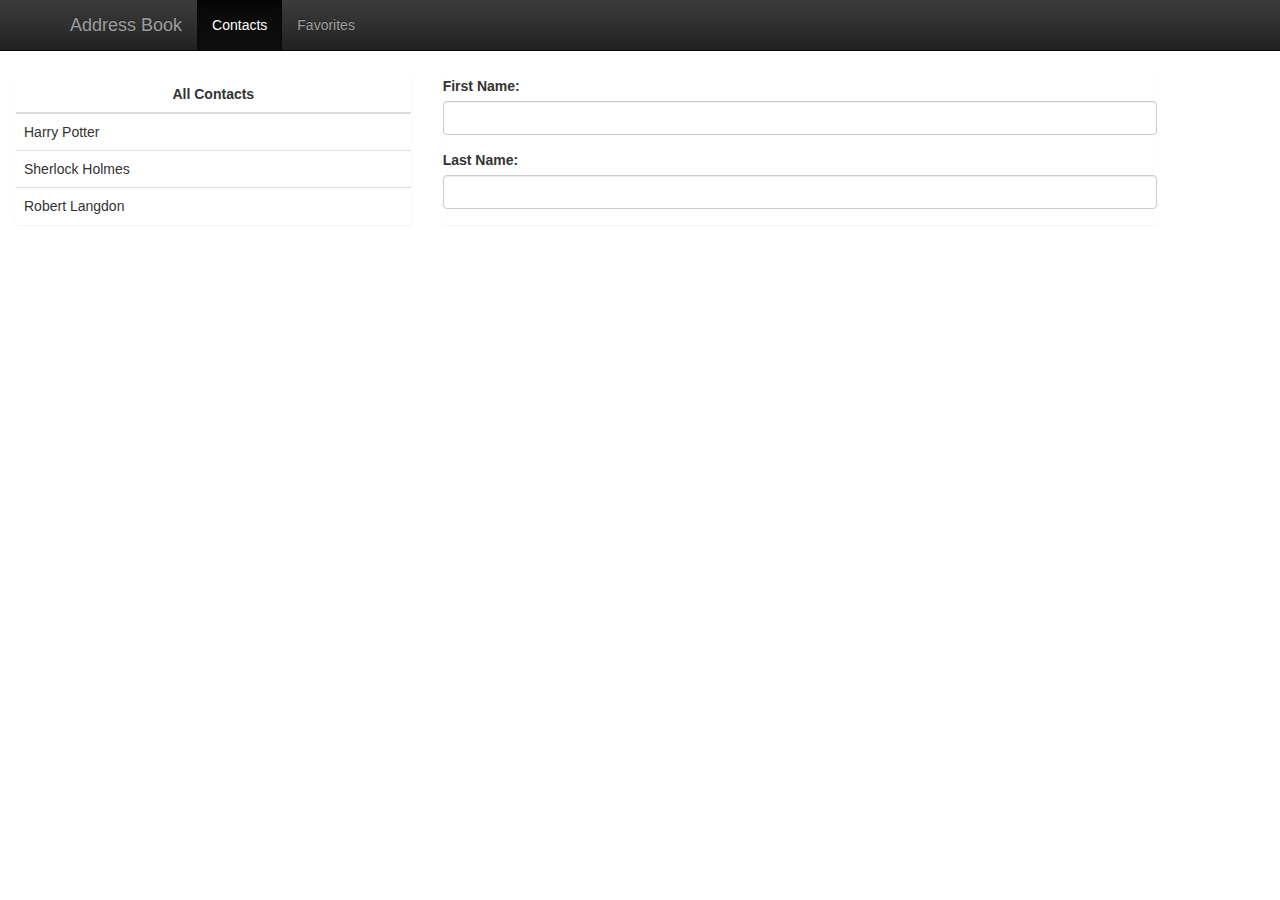
==== index.html @ d8731689 "reorganize code" ====
<!DOCTYPE html>
<html lang="en" ng-app="addressBook">
   <head>
      <meta charset="utf-8">
      <meta http-equiv="X-UA-Compatible" content="IE=edge">
      <meta name="viewport" content="width=device-width, initial-scale=1">

      <title>Address Book</title>
      <link href="bower_components/bootstrap/dist/css/bootstrap.min.css" rel="stylesheet">
      <link href="bower_components/bootstrap/dist/css/bootstrap-theme.min.css" rel="stylesheet">
      <link href="css/app.css" rel="stylesheet">      
   </head>

   <body>
      <div ng-include="'views/header.html'"></div>
      <div ng-include="'views/content.html'"></div>

      <script type="text/javascript" src="bower_components/angular/angular.js"></script>
      <script type="text/javascript" src="js/app.js"></script>
      <script type="text/javascript" src="js/controllers/contactListController.js"></script>
  </body>
</html>
---- css/app.css ----
body {
	margin-top: 75px;
}
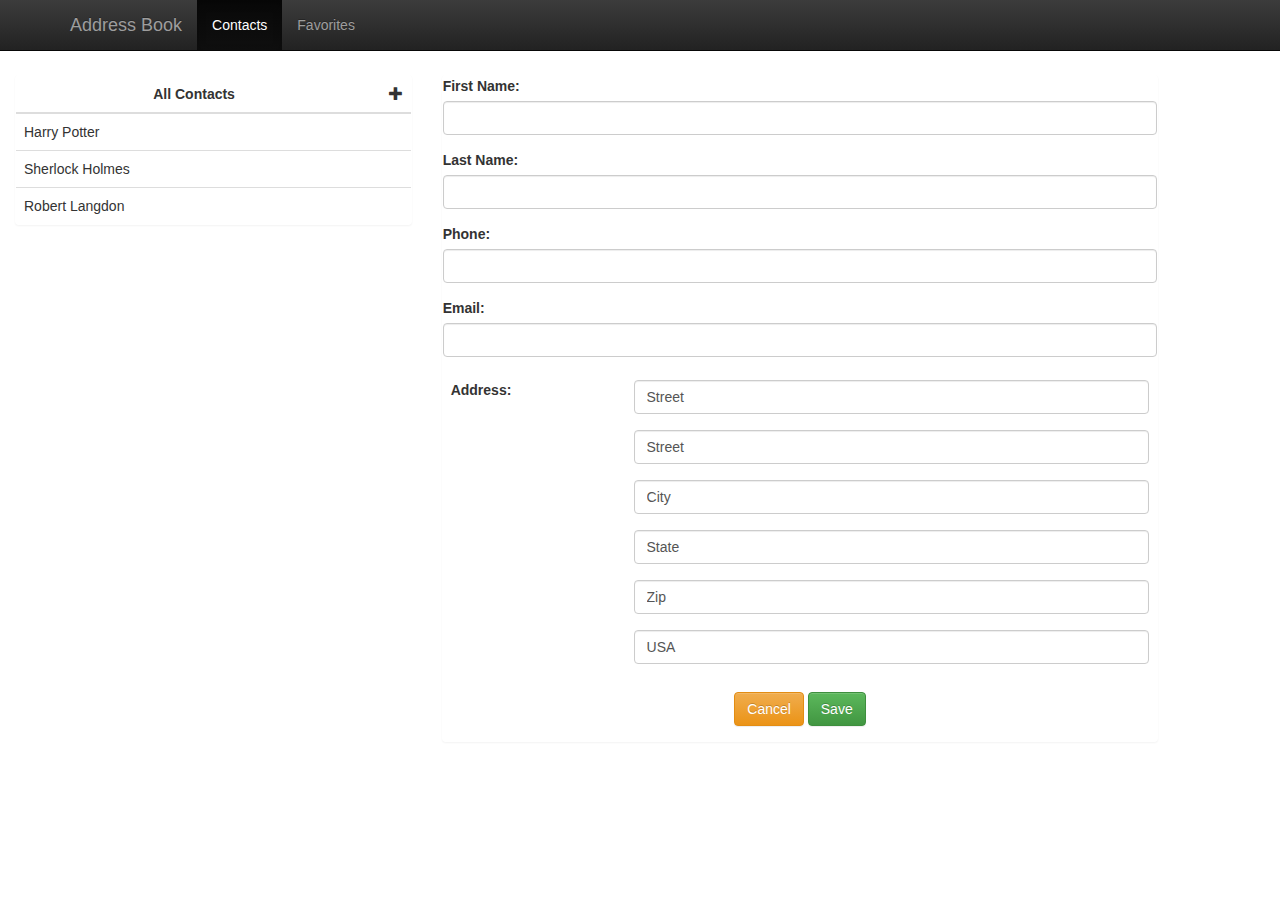
==== commit d5c780ed: "add new contact form" ====
--- a/index.html
+++ b/index.html
@@ -18,5 +18,6 @@
       <script type="text/javascript" src="bower_components/angular/angular.js"></script>
       <script type="text/javascript" src="js/app.js"></script>
       <script type="text/javascript" src="js/controllers/contactListController.js"></script>
+      <script type="text/javascript" src="js/controllers/contactDetailsController.js"></script>
   </body>
 </html>
--- a/css/app.css
+++ b/css/app.css
@@ -1,3 +1,7 @@
 body {
 	margin-top: 75px;
-}+}
+
+.borderless tbody tr td, .borderless tbody tr th, .borderless thead tr th {
+    border: none;
+}
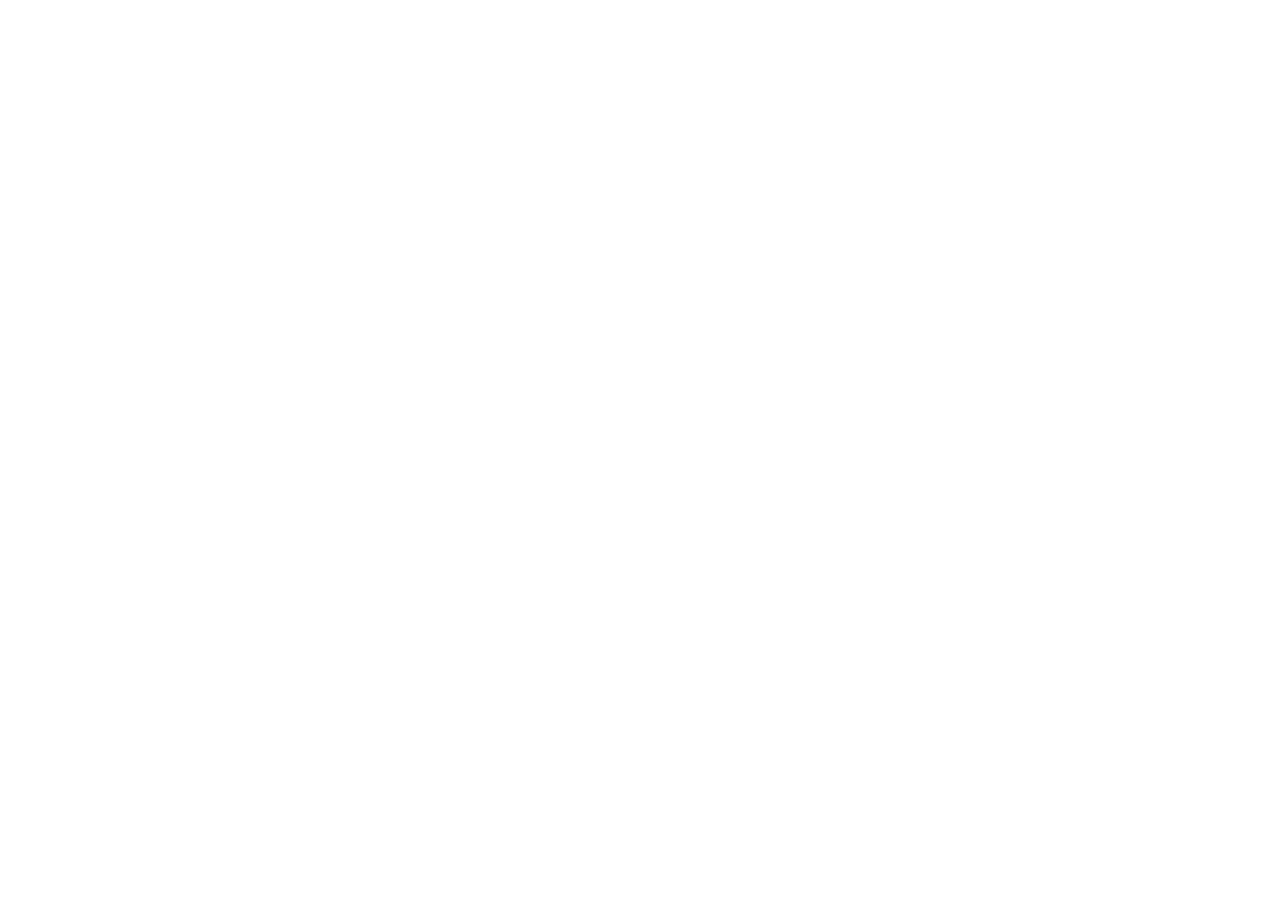
==== commit 96041cd3: "add contact detail page" ====
--- a/index.html
+++ b/index.html
@@ -6,16 +6,17 @@
       <meta name="viewport" content="width=device-width, initial-scale=1">
 
       <title>Address Book</title>
-      <link href="bower_components/bootstrap/dist/css/bootstrap.min.css" rel="stylesheet">
-      <link href="bower_components/bootstrap/dist/css/bootstrap-theme.min.css" rel="stylesheet">
-      <link href="css/app.css" rel="stylesheet">      
    </head>
 
    <body>
       <div ng-include="'views/header.html'"></div>
       <div ng-include="'views/content.html'"></div>
 
+      <link href="bower_components/bootstrap/dist/css/bootstrap.min.css" rel="stylesheet">
+      <link href="bower_components/bootstrap/dist/css/bootstrap-theme.min.css" rel="stylesheet">
+      <link href="css/app.css" rel="stylesheet">      
       <script type="text/javascript" src="bower_components/angular/angular.js"></script>
+      <script type="text/javascript" src="bower_components/ngStorage/ngStorage.min.js"></script>
       <script type="text/javascript" src="js/app.js"></script>
       <script type="text/javascript" src="js/controllers/contactListController.js"></script>
       <script type="text/javascript" src="js/controllers/contactDetailsController.js"></script>
